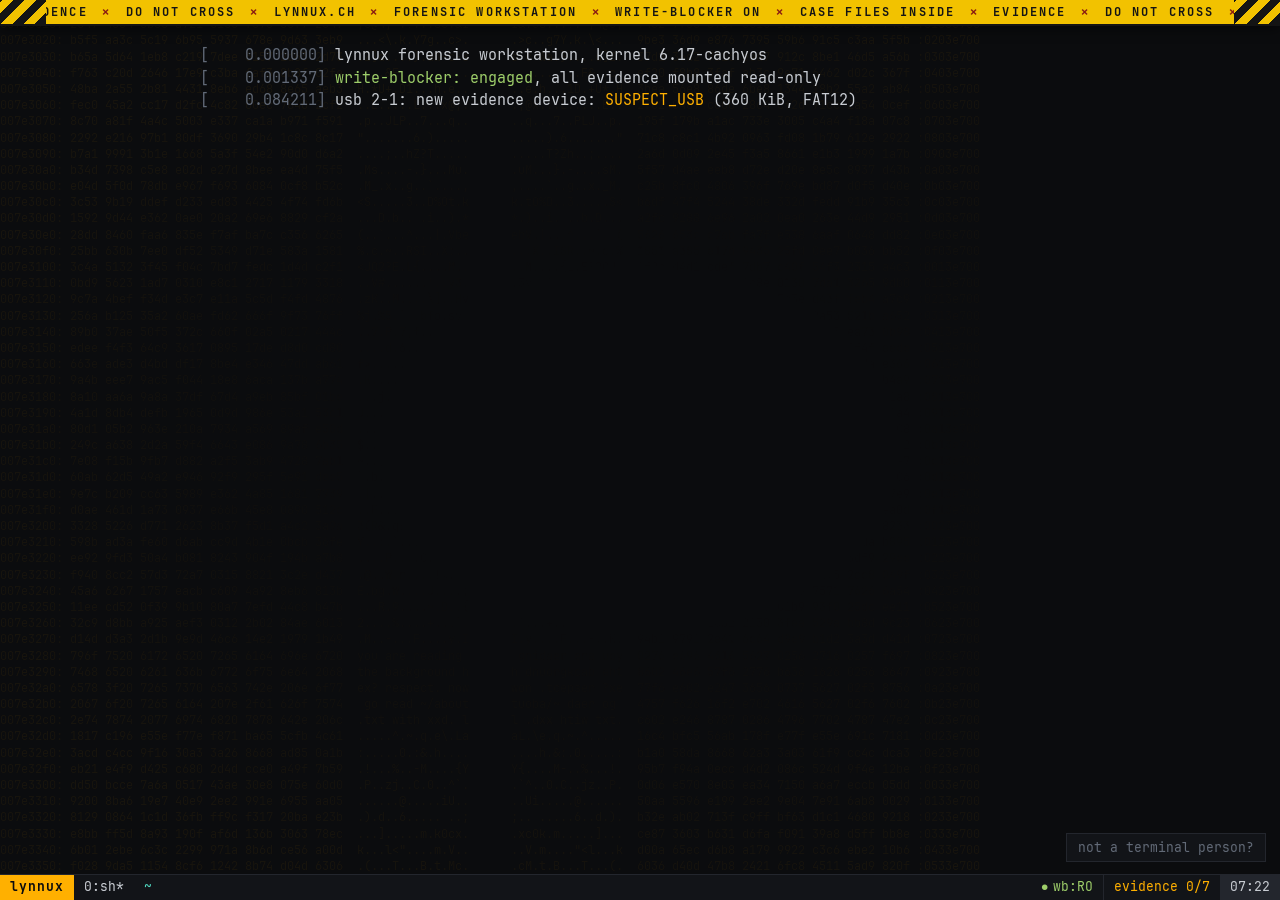
==== index.html @ 81cc5208 "Build lynnux.ch: a forensic workstation portfolio with solvable cases A terminal-style portfolio the" ====
<!DOCTYPE html>
<html lang="en">
<head>
<meta charset="utf-8">
<meta name="viewport" content="width=device-width, initial-scale=1">
<meta http-equiv="Content-Security-Policy" content="default-src 'none'; script-src 'self'; style-src 'self'; img-src 'self' blob: data:; media-src 'self' blob:; font-src 'self'; connect-src 'self'; manifest-src 'self'; base-uri 'none'; form-action 'none'">
<meta name="referrer" content="no-referrer">
<title>lynnux</title>
<meta name="description" content="lynn's forensic workstation. portfolio, links, and real forensics challenges you can solve right in the browser.">
<meta name="theme-color" content="#0b0c0e">
<meta property="og:title" content="lynnux.ch">
<meta property="og:description" content="a forensic workstation in your browser. poke around, crack a case.">
<link rel="icon" href="favicon.svg" type="image/svg+xml">
<link rel="preload" href="assets/fonts/JetBrainsMono-Regular.subset.woff2" as="font" type="font/woff2" crossorigin>
<link rel="stylesheet" href="css/style.css">
</head>
<body>
<div id="tape" aria-hidden="true"><div class="tape-track" id="tape-track"></div></div>
<div id="hexbg" aria-hidden="true"></div>

<main id="term">
  <div id="out" role="log" aria-live="polite" aria-label="terminal output"></div>
  <div class="prompt-line" id="pl">
    <label for="in" id="ps1"></label>
    <input type="text" id="in" autocomplete="off" autocapitalize="off" autocorrect="off" spellcheck="false" aria-label="terminal input" enterkeyhint="send">
  </div>
</main>

<footer id="status" aria-hidden="true">
  <span class="st-badge">lynnux</span>
  <span class="st-win">0:sh*</span>
  <span class="st-cwd" id="st-cwd">~</span>
  <span class="st-fill"></span>
  <span class="st-wb" title="write-blocker">wb:RO</span>
  <span class="st-ev" id="st-ev">evidence 0/0</span>
  <span class="st-clock" id="st-clock">--:--</span>
</footer>

<button id="gui-toggle" type="button" aria-controls="gui" aria-expanded="false">not a terminal person?</button>
<aside id="gui" hidden aria-label="plain view"></aside>

<div id="overlay" hidden role="dialog" aria-modal="true">
  <div class="ov-head"><span id="ov-title"></span><span id="ov-help"></span><button type="button" id="ov-close">esc</button></div>
  <div id="ov-body"></div>
</div>
<div id="toast" role="status"></div>

<script src="js/config.js"></script>
<script src="js/evidence.gen.js"></script>
<script src="js/core.js"></script>
<script src="js/fsdata.js"></script>
<script src="js/commands.js"></script>
<script src="js/forensics.js"></script>
<script src="js/viewers.js"></script>
<script src="js/netdisk.js"></script>
<script src="js/cases.js"></script>
<script src="js/fun.js"></script>
<script src="js/gui.js"></script>
<script src="js/boot.js"></script>
</body>
</html>
---- css/style.css ----
/* lynnux.ch :: forensic workstation */

@font-face{font-family:'JBM';src:url('../assets/fonts/JetBrainsMono-Regular.subset.woff2') format('woff2');font-weight:400;font-display:swap}
@font-face{font-family:'JBM';src:url('../assets/fonts/JetBrainsMono-Bold.subset.woff2') format('woff2');font-weight:700;font-display:swap}

:root{
  --bg:#0b0c0e; --panel:#121418; --line:#23262d;
  --fg:#c8ccd2; --dim:#626a77; --faint:#3a3f48;
  --amber:#ffb000; --amber-2:#ffcf5c; --amber-glow:rgba(255,176,0,.35);
  --cyan:#4fd6be; --red:#ff5f56; --green:#9ece6a; --blue:#7aa2f7; --violet:#bb9af7;
  --tape:#f2c200; --tape-ink:#141414;
  --tape-h:26px; --status-h:26px;
  --font:'JBM',ui-monospace,'JetBrains Mono','Cascadia Code','Fira Code',Menlo,Consolas,monospace;
}
*{margin:0;padding:0;box-sizing:border-box}
html{background:var(--bg)}
body{background:var(--bg);color:var(--fg);font-family:var(--font);font-size:15px;line-height:1.5;min-height:100vh;overflow-x:hidden;
  font-variant-ligatures:none;font-feature-settings:'liga' 0,'calt' 0;
  padding:calc(var(--tape-h) + 18px) 16px calc(var(--status-h) + 64px)}
::selection{background:var(--amber);color:var(--bg)}
button{font-family:inherit}

/* ---------- caution tape ---------- */
#tape{position:fixed;top:0;left:0;right:0;height:var(--tape-h);z-index:50;overflow:hidden;
  background:var(--tape);color:var(--tape-ink);font-weight:700;font-size:12px;letter-spacing:.18em;
  border-bottom:2px solid var(--tape-ink);box-shadow:0 2px 14px rgba(0,0,0,.6)}
#tape::before,#tape::after{content:"";position:absolute;top:0;bottom:0;width:46px;z-index:2;
  background:repeating-linear-gradient(-45deg,var(--tape-ink) 0 8px,var(--tape) 8px 16px)}
#tape::before{left:0}#tape::after{right:0}
.tape-track{display:flex;white-space:nowrap;height:100%;align-items:center;animation:tape 60s linear infinite;width:max-content}
.tape-track span{padding:0 1.2em}
.tape-track b{color:#8a1c12}
@keyframes tape{from{transform:translateX(0)}to{transform:translateX(-50%)}}

/* ---------- hex dump background ---------- */
#hexbg{position:fixed;inset:0;z-index:0;pointer-events:none;overflow:hidden;color:var(--amber);opacity:.05;
  font-size:12px;line-height:1.35;white-space:pre;
  -webkit-mask-image:radial-gradient(ellipse at center,transparent 25%,#000 75%);mask-image:radial-gradient(ellipse at center,transparent 25%,#000 75%)}
#hexbg .hx{animation:drift 140s linear infinite}
@keyframes drift{from{transform:translateY(0)}to{transform:translateY(-50%)}}

/* ---------- terminal ---------- */
#term{position:relative;z-index:2;max-width:880px;margin:0 auto}
#out>div{white-space:pre-wrap;word-break:break-word;min-height:1.5em}
#out .pre{white-space:pre;overflow-x:auto;word-break:normal}
.prompt-line{display:flex;align-items:baseline;flex-wrap:wrap}
#ps1{white-space:nowrap;cursor:text}
#in{flex:1;min-width:6ch;background:none;border:0;outline:0;color:var(--fg);font:inherit;font-variant-ligatures:none;caret-color:var(--amber);padding:0}
.prompt-line.busy{visibility:hidden}

.u{color:var(--amber)} .at{color:var(--dim)} .h{color:var(--amber)} .p{color:var(--cyan)}
.c-amber{color:var(--amber)} .c-cyan{color:var(--cyan)} .c-red{color:var(--red)} .c-green{color:var(--green)}
.c-blue{color:var(--blue)} .c-violet{color:var(--violet)} .c-dim{color:var(--dim)} .c-faint{color:var(--faint)}
.c-fg{color:var(--fg)} .b{font-weight:700} .i{font-style:italic}
.hl{background:var(--amber);color:var(--bg)}
.glow{text-shadow:0 0 12px var(--amber-glow)}

[data-cmd],[data-opt]{cursor:pointer;border-bottom:1px dotted transparent}
[data-cmd]:hover,[data-cmd]:focus-visible,[data-opt]:hover{border-bottom-color:currentColor;text-shadow:0 0 10px var(--amber-glow);outline:0}
a{color:var(--cyan);text-decoration:none;border-bottom:1px dotted var(--cyan)}
a:hover{color:var(--amber);border-color:var(--amber)}

.banner{color:var(--amber);font-size:13px;line-height:1;text-shadow:0 0 14px var(--amber-glow)}
.banner-sm{font-size:34px;font-weight:700;line-height:1.1;color:var(--amber);letter-spacing:.02em;text-shadow:0 0 16px var(--amber-glow)}
.banner-sm .cur{animation:blink 1.1s steps(1) infinite}
@keyframes blink{50%{opacity:0}}
#out .px{line-height:1;letter-spacing:0}
.banner-sm{display:none}
.rule{color:var(--faint)}

/* inline media in the terminal */
.media{margin:6px 0 4px;display:inline-block;border:1px solid var(--line);background:#000;max-width:100%}
.media img,.media canvas{display:block;max-width:100%;height:auto;image-rendering:pixelated}
.media figcaption{font-size:12px;color:var(--dim);padding:3px 8px;border-top:1px solid var(--line)}
audio{display:block;margin:6px 0;max-width:100%;filter:invert(.9) hue-rotate(180deg)}

/* evidence stamp when a case gets closed */
.stamp{display:inline-block;margin:10px 0 6px 2px;padding:6px 14px;border:3px double var(--red);color:var(--red);font-weight:700;
  letter-spacing:.2em;transform:rotate(-4deg);animation:stamp .35s cubic-bezier(.2,1.6,.4,1) both}
@keyframes stamp{from{transform:rotate(-4deg) scale(2.4);opacity:0}to{transform:rotate(-4deg) scale(1);opacity:1}}

.bar{color:var(--amber)} .bar .rest{color:var(--faint)}

/* ---------- status bar (tmux-ish) ---------- */
#status{position:fixed;left:0;right:0;bottom:0;height:var(--status-h);z-index:50;display:flex;align-items:center;gap:0;
  background:var(--panel);border-top:1px solid var(--line);font-size:12.5px;color:var(--dim);white-space:nowrap;overflow:hidden}
#status>span{padding:0 10px;height:100%;display:flex;align-items:center}
.st-badge{background:var(--amber);color:var(--bg);font-weight:700;letter-spacing:.08em}
.st-win{color:var(--fg)}
.st-cwd{color:var(--cyan);overflow:hidden;text-overflow:ellipsis;min-width:0;flex-shrink:1}
.st-fill{flex:1}
.st-wb{color:var(--green)}
.st-wb::before{content:"\25CF";margin-right:6px;font-size:9px}
.st-ev{color:var(--amber);border-left:1px solid var(--line)}
.st-clock{background:var(--line);color:var(--fg)}

/* ---------- plain view panel ---------- */
#gui-toggle{position:fixed;right:14px;bottom:calc(var(--status-h) + 12px);z-index:60;background:var(--panel);color:var(--dim);
  border:1px solid var(--line);padding:5px 11px;font-size:12.5px;cursor:pointer;transition:color .2s,border-color .2s,opacity .6s}
#gui-toggle:hover,#gui-toggle[aria-expanded="true"]{color:var(--amber);border-color:var(--amber)}
#gui-toggle.quiet{opacity:.35}
#gui{position:fixed;right:14px;bottom:calc(var(--status-h) + 50px);z-index:60;width:min(380px,calc(100vw - 28px));
  max-height:calc(100vh - var(--tape-h) - var(--status-h) - 80px);overflow-y:auto;background:var(--panel);border:1px solid var(--line);
  border-top:3px solid var(--amber);padding:14px 16px 16px;font-size:13.5px;box-shadow:0 12px 40px rgba(0,0,0,.6)}
#gui h2{font-size:12px;color:var(--dim);font-weight:400;letter-spacing:.14em;text-transform:uppercase;margin:14px 0 6px}
#gui h2:first-child{margin-top:0}
#gui .who{color:var(--amber);font-weight:700;font-size:16px}
#gui .tag{color:var(--dim)}
#gui ul{list-style:none}
#gui li{padding:2px 0}
#gui .case{border:1px solid var(--line);padding:8px 10px;margin:6px 0;background:var(--bg)}
#gui .case .t{display:flex;justify-content:space-between;gap:8px}
#gui .case .t b{color:var(--fg)}
#gui .case .solved{color:var(--green)}
#gui .case p{color:var(--dim);margin:4px 0 6px;font-size:12.5px}
#gui .case .row{display:flex;gap:6px;flex-wrap:wrap;align-items:center}
#gui input{flex:1;min-width:0;background:var(--panel);border:1px solid var(--line);color:var(--fg);font:inherit;font-size:12.5px;padding:4px 6px}
#gui input:focus{border-color:var(--amber);outline:0}
#gui .btn{background:none;border:1px solid var(--line);color:var(--cyan);font-size:12.5px;padding:3px 8px;cursor:pointer;border-bottom:1px solid var(--line)}
#gui .btn:hover{border-color:var(--amber);color:var(--amber)}
#gui .msg{font-size:12px;min-height:1.2em}

/* ---------- overlay (stegsolve, spectrogram, ...) ---------- */
#overlay{position:fixed;inset:0;z-index:100;background:rgba(6,7,9,.97);display:flex;flex-direction:column}
#overlay[hidden]{display:none}
.ov-head{display:flex;gap:14px;align-items:center;padding:10px 16px;border-bottom:1px solid var(--line);font-size:13px;flex-wrap:wrap}
#ov-title{color:var(--amber);font-weight:700}
#ov-help{color:var(--dim);flex:1}
#ov-close{background:none;border:1px solid var(--red);color:var(--red);padding:2px 10px;cursor:pointer}
#ov-close:hover{background:var(--red);color:var(--bg)}
#ov-body{flex:1;overflow:auto;display:flex;flex-direction:column;align-items:center;justify-content:center;padding:14px;gap:10px}
#ov-body canvas{max-width:100%;max-height:calc(100vh - 150px);image-rendering:pixelated;border:1px solid var(--line);background:#000}
.ov-label{color:var(--amber);font-size:14px;letter-spacing:.05em}
.ov-ctrl{display:flex;gap:8px;flex-wrap:wrap;justify-content:center}
.ov-ctrl button{background:var(--panel);border:1px solid var(--line);color:var(--fg);padding:6px 14px;cursor:pointer;font-size:13px}
.ov-ctrl button:hover,.ov-ctrl button:active{border-color:var(--amber);color:var(--amber)}

#toast{position:fixed;left:50%;bottom:calc(var(--status-h) + 16px);transform:translate(-50%,16px);background:var(--amber);color:var(--bg);
  padding:7px 16px;font-size:13px;font-weight:700;opacity:0;pointer-events:none;transition:all .25s;z-index:120}
#toast.show{opacity:1;transform:translate(-50%,0)}

@media (max-width:720px){
  body{font-size:13.5px;padding-left:12px;padding-right:12px}
  .banner{display:none}.banner-sm{display:block}
  .ts{display:none}
  #in{font-size:16px} /* stops iOS from zooming into the input */
  .st-win,.st-clock{display:none}
  #status{font-size:11.5px}
  #status>span{padding:0 7px}
  #gui-toggle{right:10px}
}
@media (prefers-reduced-motion:reduce){
  .tape-track,#hexbg .hx,.stamp,.banner-sm .cur{animation:none}
}
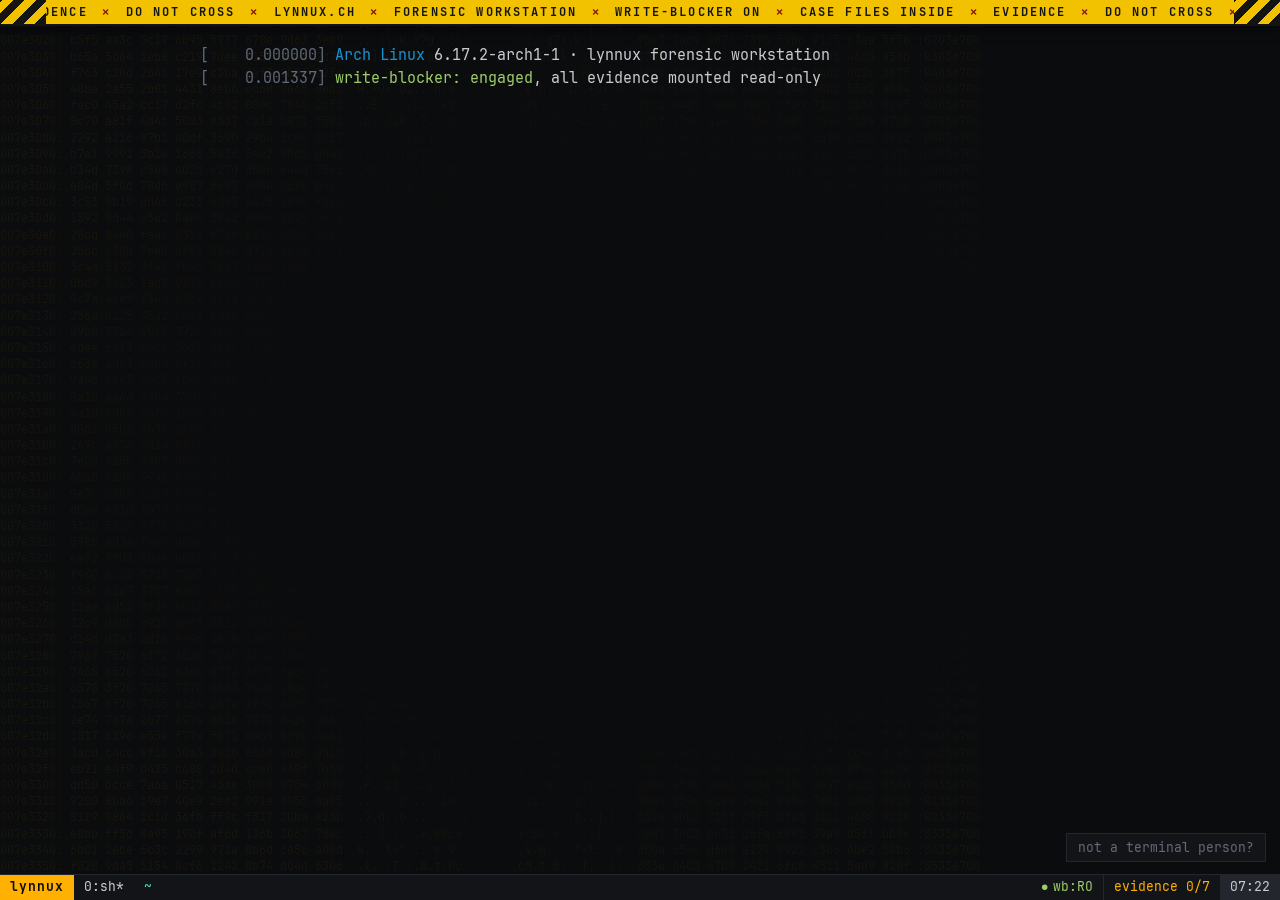
==== commit 0c2b456e: "Make it zsh + lesbian hyfetch on KDE Plasma - zsh: pure style prompt (❯ turns red after a failed com" ====
--- a/index.html
+++ b/index.html
@@ -22,7 +22,10 @@
   <div id="out" role="log" aria-live="polite" aria-label="terminal output"></div>
   <div class="prompt-line" id="pl">
     <label for="in" id="ps1"></label>
-    <input type="text" id="in" autocomplete="off" autocapitalize="off" autocorrect="off" spellcheck="false" aria-label="terminal input" enterkeyhint="send">
+    <div class="in-wrap">
+      <div id="in-hl" aria-hidden="true"></div>
+      <input type="text" id="in" autocomplete="off" autocapitalize="off" autocorrect="off" spellcheck="false" aria-label="terminal input" enterkeyhint="send">
+    </div>
   </div>
 </main>
 
--- a/css/style.css
+++ b/css/style.css
@@ -7,7 +7,7 @@
   --bg:#0b0c0e; --panel:#121418; --line:#23262d;
   --fg:#c8ccd2; --dim:#626a77; --faint:#3a3f48;
   --amber:#ffb000; --amber-2:#ffcf5c; --amber-glow:rgba(255,176,0,.35);
-  --cyan:#4fd6be; --red:#ff5f56; --green:#9ece6a; --blue:#7aa2f7; --violet:#bb9af7;
+  --cyan:#4fd6be; --arch:#1793d1; --red:#ff5f56; --green:#9ece6a; --blue:#7aa2f7; --violet:#bb9af7;
   --tape:#f2c200; --tape-ink:#141414;
   --tape-h:26px; --status-h:26px;
   --font:'JBM',ui-monospace,'JetBrains Mono','Cascadia Code','Fira Code',Menlo,Consolas,monospace;
@@ -44,14 +44,21 @@
 #out>div{white-space:pre-wrap;word-break:break-word;min-height:1.5em}
 #out .pre{white-space:pre;overflow-x:auto;word-break:normal}
 .prompt-line{display:flex;align-items:baseline;flex-wrap:wrap}
-#ps1{white-space:nowrap;cursor:text}
-#in{flex:1;min-width:6ch;background:none;border:0;outline:0;color:var(--fg);font:inherit;font-variant-ligatures:none;caret-color:var(--amber);padding:0}
+#ps1{white-space:pre;cursor:text}
+/* the input is transparent, the coloured mirror (#in-hl) underneath shows the text.
+   that is how zsh-syntax-highlighting + autosuggestions are faked in a browser */
+.in-wrap{position:relative;flex:1;min-width:6ch}
+#in,#in-hl{font:inherit;font-variant-ligatures:none;line-height:1.5;letter-spacing:0;padding:0;margin:0;border:0}
+#in{position:relative;z-index:1;display:block;width:100%;height:1.5em;background:none;outline:0;color:transparent;-webkit-text-fill-color:transparent;caret-color:var(--amber)}
+#in::selection{background:rgba(255,176,0,.35)}
+#in-hl{position:absolute;inset:0;white-space:pre;overflow:hidden;pointer-events:none;color:var(--fg)}
+.ul{text-decoration:underline;text-underline-offset:3px}
 .prompt-line.busy{visibility:hidden}
 
 .u{color:var(--amber)} .at{color:var(--dim)} .h{color:var(--amber)} .p{color:var(--cyan)}
 .c-amber{color:var(--amber)} .c-cyan{color:var(--cyan)} .c-red{color:var(--red)} .c-green{color:var(--green)}
 .c-blue{color:var(--blue)} .c-violet{color:var(--violet)} .c-dim{color:var(--dim)} .c-faint{color:var(--faint)}
-.c-fg{color:var(--fg)} .b{font-weight:700} .i{font-style:italic}
+.c-fg{color:var(--fg)} .c-arch{color:var(--arch)} .b{font-weight:700} .i{font-style:italic}
 .hl{background:var(--amber);color:var(--bg)}
 .glow{text-shadow:0 0 12px var(--amber-glow)}
 
@@ -60,12 +67,14 @@
 a{color:var(--cyan);text-decoration:none;border-bottom:1px dotted var(--cyan)}
 a:hover{color:var(--amber);border-color:var(--amber)}
 
-.banner{color:var(--amber);font-size:13px;line-height:1;text-shadow:0 0 14px var(--amber-glow)}
-.banner-sm{font-size:34px;font-weight:700;line-height:1.1;color:var(--amber);letter-spacing:.02em;text-shadow:0 0 16px var(--amber-glow)}
-.banner-sm .cur{animation:blink 1.1s steps(1) infinite}
-@keyframes blink{50%{opacity:0}}
-#out .px{line-height:1;letter-spacing:0}
-.banner-sm{display:none}
+/* fastfetch: logo beside the info, small logo on narrow screens, stacked on phones */
+.ff{display:flex;align-items:flex-start;gap:0 3ch;margin:2px 0;font-size:14px;line-height:1.38}
+.ff-logo{white-space:pre;color:var(--arch);line-height:1.2;flex-shrink:0;text-shadow:0 0 14px rgba(23,147,209,.35)}
+.ff-logo.sm{display:none}
+.ff-info{min-width:0}
+.ff-info>div{white-space:pre-wrap;word-break:break-word;min-height:0}
+.ff .k,.ff .t{color:var(--arch);font-weight:700}
+.ff.pride .ff-logo{text-shadow:none}
 .rule{color:var(--faint)}
 
 /* inline media in the terminal */
@@ -139,16 +148,17 @@
   padding:7px 16px;font-size:13px;font-weight:700;opacity:0;pointer-events:none;transition:all .25s;z-index:120}
 #toast.show{opacity:1;transform:translate(-50%,0)}
 
+@media (max-width:960px){.ff-logo.lg{display:none}.ff-logo.sm{display:block}}
+@media (max-width:520px){.ff{flex-direction:column;gap:6px}.ff-info .ff-x{display:none}}
 @media (max-width:720px){
   body{font-size:13.5px;padding-left:12px;padding-right:12px}
-  .banner{display:none}.banner-sm{display:block}
   .ts{display:none}
-  #in{font-size:16px} /* stops iOS from zooming into the input */
+  #in,#in-hl{font-size:16px} /* stops iOS from zooming into the input */
   .st-win,.st-clock{display:none}
   #status{font-size:11.5px}
   #status>span{padding:0 7px}
   #gui-toggle{right:10px}
 }
 @media (prefers-reduced-motion:reduce){
-  .tape-track,#hexbg .hx,.stamp,.banner-sm .cur{animation:none}
+  .tape-track,#hexbg .hx,.stamp{animation:none}
 }
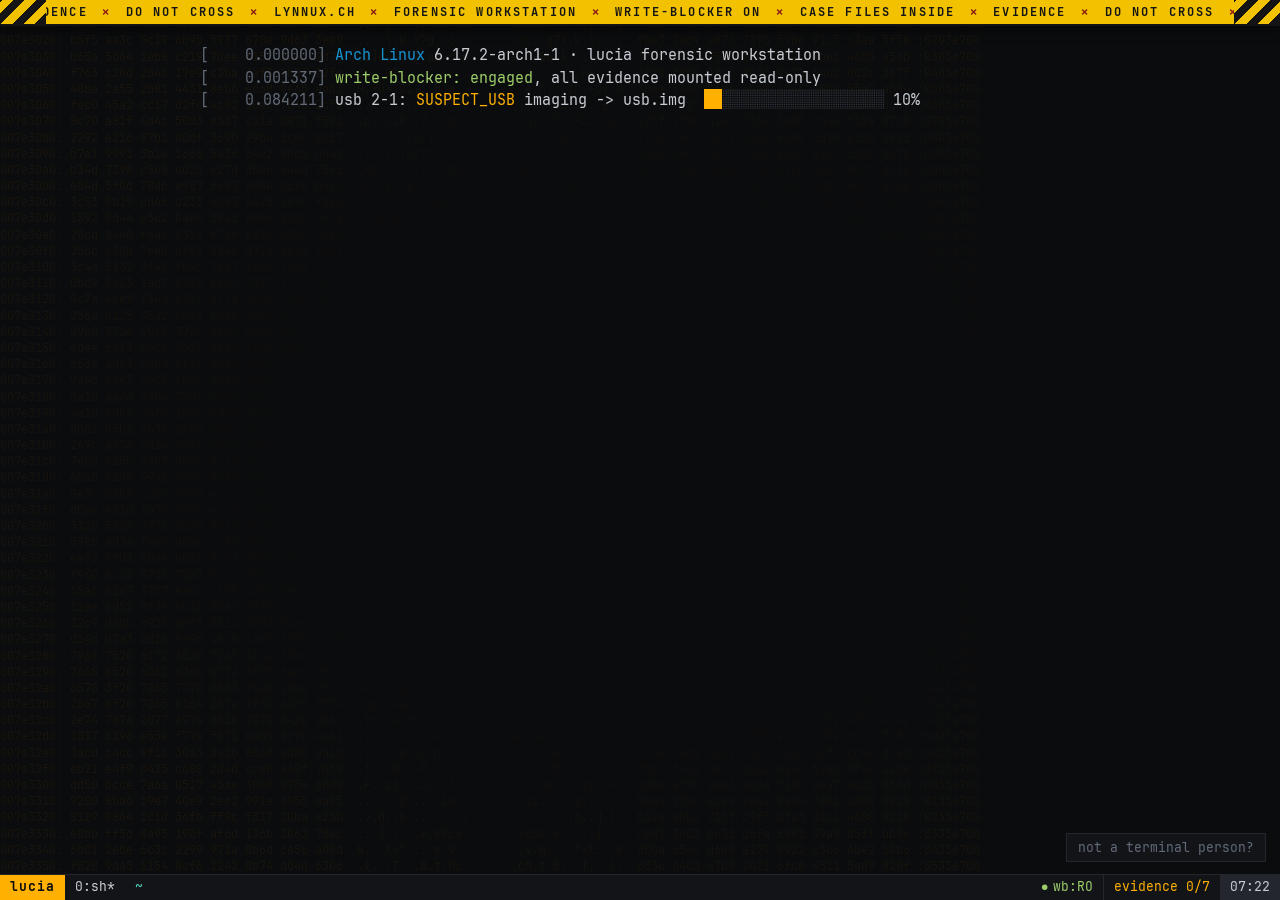
==== commit ed5c8e70: "Absurd fetch specs, host is now lucia, mate instead of coffee - fetch brags: Threadripper PRO 9995WX" ====
--- a/index.html
+++ b/index.html
@@ -6,7 +6,7 @@
 <meta http-equiv="Content-Security-Policy" content="default-src 'none'; script-src 'self'; style-src 'self'; img-src 'self' blob: data:; media-src 'self' blob:; font-src 'self'; connect-src 'self'; manifest-src 'self'; base-uri 'none'; form-action 'none'">
 <meta name="referrer" content="no-referrer">
 <title>lynnux</title>
-<meta name="description" content="lynn's forensic workstation. portfolio, links, and real forensics challenges you can solve right in the browser.">
+<meta name="description" content="a forensic workstation in your browser. portfolio, links, and real forensics challenges you can solve right here.">
 <meta name="theme-color" content="#0b0c0e">
 <meta property="og:title" content="lynnux.ch">
 <meta property="og:description" content="a forensic workstation in your browser. poke around, crack a case.">
@@ -30,7 +30,7 @@
 </main>
 
 <footer id="status" aria-hidden="true">
-  <span class="st-badge">lynnux</span>
+  <span class="st-badge">lucia</span>
   <span class="st-win">0:sh*</span>
   <span class="st-cwd" id="st-cwd">~</span>
   <span class="st-fill"></span>
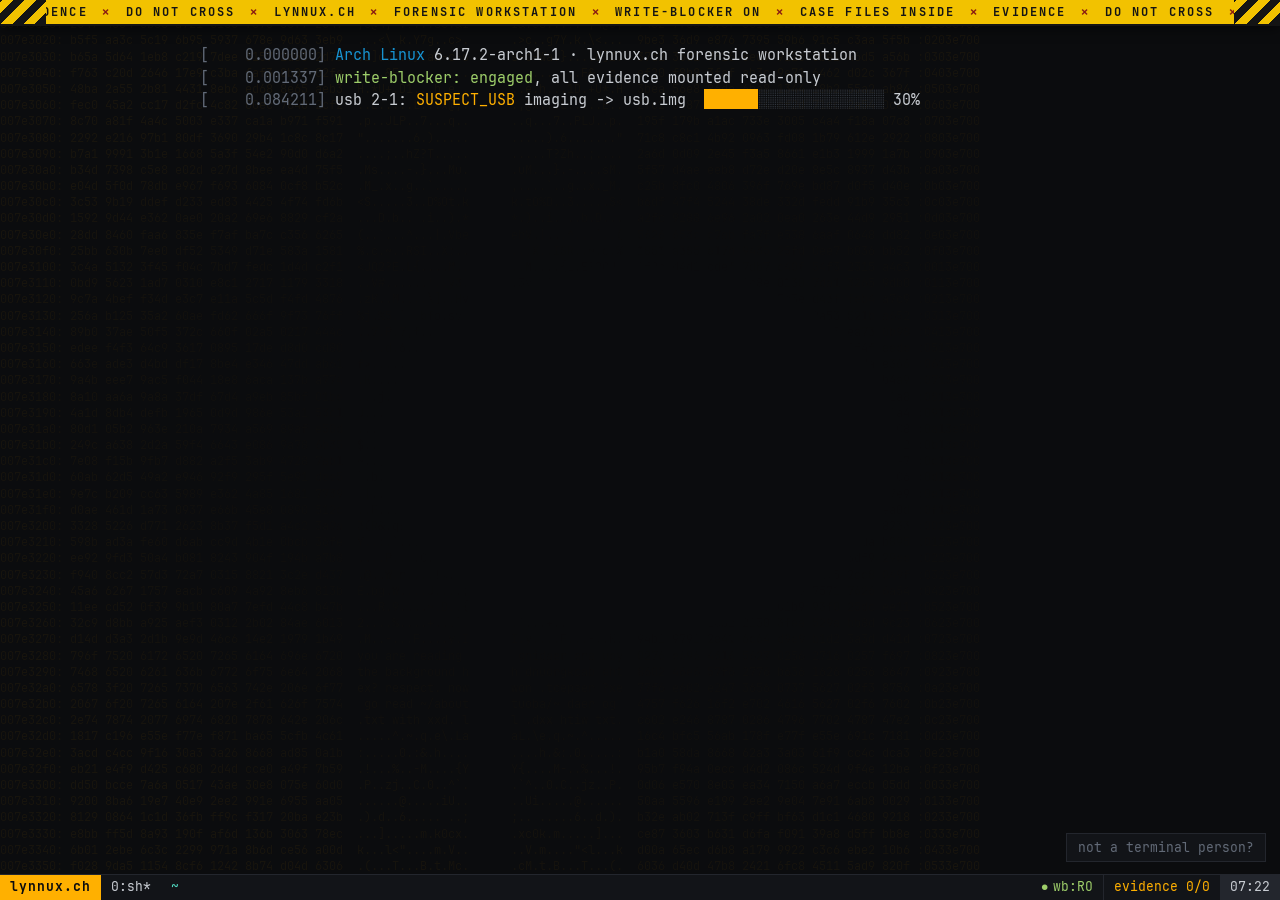
==== commit 23a83bbe: "Add a login: visitors pick a name and become name@lynnux.ch - getty style login after the boot log (" ====
--- a/index.html
+++ b/index.html
@@ -30,7 +30,7 @@
 </main>
 
 <footer id="status" aria-hidden="true">
-  <span class="st-badge">lucia</span>
+  <span class="st-badge">lynnux.ch</span>
   <span class="st-win">0:sh*</span>
   <span class="st-cwd" id="st-cwd">~</span>
   <span class="st-fill"></span>
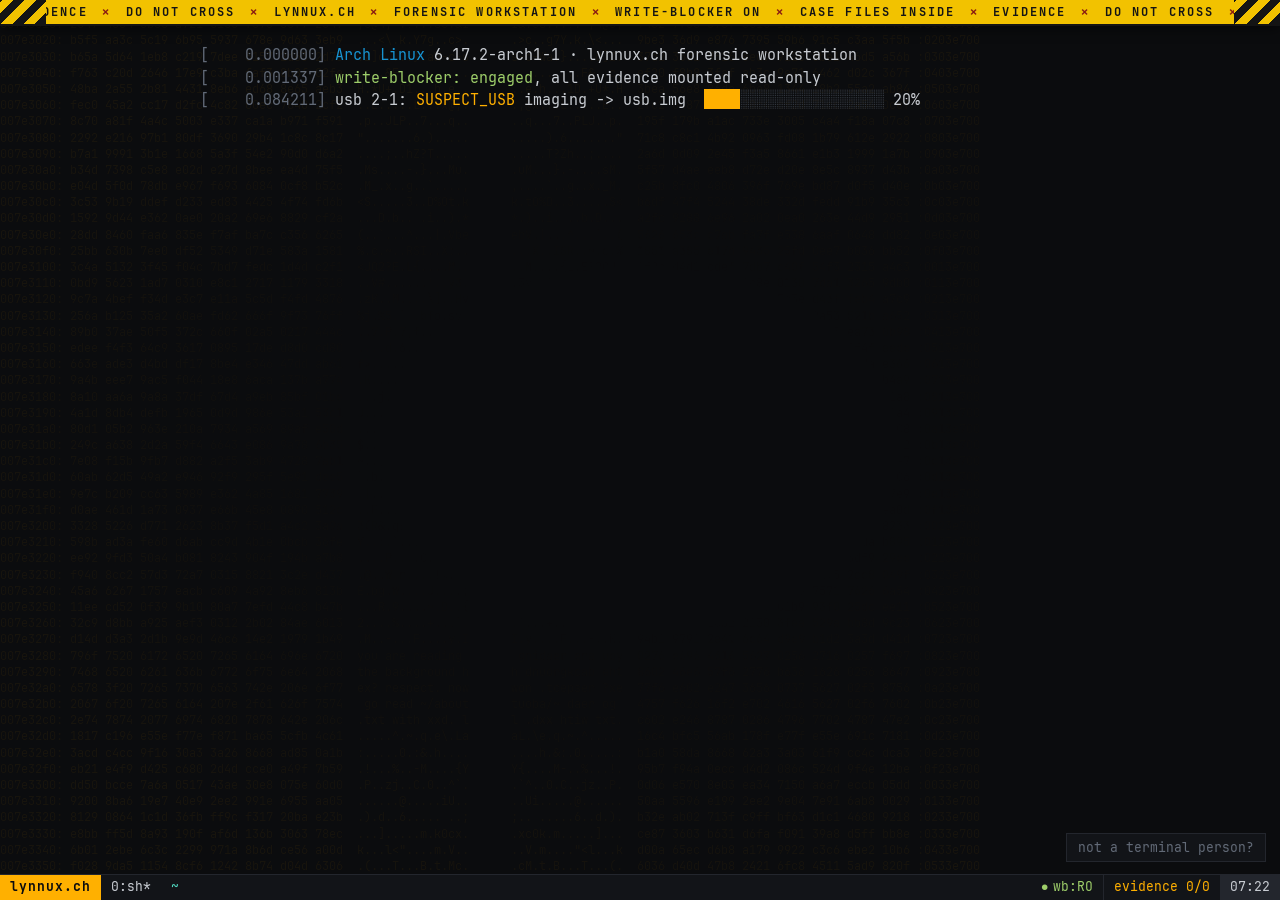
==== commit 0b0ced66: "Login is now a popup that fills in the prompt - the getty style prompt in the terminal is replaced b" ====
--- a/index.html
+++ b/index.html
@@ -48,6 +48,23 @@
 </div>
 <div id="toast" role="status"></div>
 
+<div id="login" class="login" hidden role="dialog" aria-modal="true" aria-labelledby="login-title">
+  <div class="login-card" id="login-card">
+    <div class="login-tape" aria-hidden="true"></div>
+    <h1 id="login-title"><span class="c-amber" id="login-host">lynnux.ch</span> login</h1>
+    <p class="login-sub" id="login-sub"></p>
+    <label for="login-name">username</label>
+    <input id="login-name" type="text" maxlength="24" autocomplete="off" autocapitalize="off" autocorrect="off" spellcheck="false" enterkeyhint="go">
+    <div class="login-preview" id="login-preview" aria-live="polite"></div>
+    <div class="login-err" id="login-err" role="alert"></div>
+    <div class="login-btns">
+      <button type="button" id="login-go">log in</button>
+      <button type="button" id="login-skip">skip, be guest</button>
+    </div>
+    <p class="login-note">any name works. it only lives in your browser.</p>
+  </div>
+</div>
+
 <script src="js/config.js"></script>
 <script src="js/evidence.gen.js"></script>
 <script src="js/core.js"></script>
--- a/css/style.css
+++ b/css/style.css
@@ -144,6 +144,28 @@
 .ov-ctrl button{background:var(--panel);border:1px solid var(--line);color:var(--fg);padding:6px 14px;cursor:pointer;font-size:13px}
 .ov-ctrl button:hover,.ov-ctrl button:active{border-color:var(--amber);color:var(--amber)}
 
+/* ---------- login popup ---------- */
+.login{position:fixed;inset:0;z-index:150;display:flex;align-items:center;justify-content:center;padding:16px;
+  background:rgba(6,7,9,.72);-webkit-backdrop-filter:blur(3px);backdrop-filter:blur(3px)}
+.login[hidden]{display:none}
+.login-card{width:min(420px,100%);background:var(--panel);border:1px solid var(--line);box-shadow:0 20px 60px rgba(0,0,0,.7);padding:0 22px 18px;overflow:hidden}
+.login-card.shake{animation:shake .35s}
+@keyframes shake{20%,60%{transform:translateX(-6px)}40%,80%{transform:translateX(6px)}}
+.login-tape{height:10px;margin:0 -22px 18px;background:repeating-linear-gradient(-45deg,var(--tape-ink) 0 8px,var(--tape) 8px 16px)}
+.login h1{font-size:18px;font-weight:700;margin-bottom:2px}
+.login-sub{color:var(--dim);font-size:12.5px;margin-bottom:16px}
+.login label{display:block;color:var(--dim);font-size:12px;letter-spacing:.12em;text-transform:uppercase;margin-bottom:6px}
+#login-name{width:100%;background:var(--bg);border:1px solid var(--line);color:var(--fg);font:inherit;font-size:16px;padding:9px 10px;caret-color:var(--amber);outline:0}
+#login-name:focus{border-color:var(--amber);box-shadow:0 0 0 3px rgba(255,176,0,.15)}
+.login-preview{min-height:1.5em;margin-top:10px;font-size:14px;white-space:pre}
+.login-err{min-height:1.4em;font-size:13px;margin-top:4px;color:var(--red)}
+.login-btns{display:flex;gap:10px;margin-top:10px;flex-wrap:wrap}
+#login-go{background:var(--amber);color:var(--bg);border:0;padding:8px 18px;font-weight:700;cursor:pointer}
+#login-go:hover,#login-go:focus-visible{background:var(--amber-2)}
+#login-skip{background:none;border:1px solid var(--line);color:var(--dim);padding:8px 14px;cursor:pointer}
+#login-skip:hover,#login-skip:focus-visible{color:var(--fg);border-color:var(--dim)}
+.login-note{color:var(--dim);font-size:12px;margin-top:14px}
+
 #toast{position:fixed;left:50%;bottom:calc(var(--status-h) + 16px);transform:translate(-50%,16px);background:var(--amber);color:var(--bg);
   padding:7px 16px;font-size:13px;font-weight:700;opacity:0;pointer-events:none;transition:all .25s;z-index:120}
 #toast.show{opacity:1;transform:translate(-50%,0)}
@@ -160,5 +182,5 @@
   #gui-toggle{right:10px}
 }
 @media (prefers-reduced-motion:reduce){
-  .tape-track,#hexbg .hx,.stamp{animation:none}
+  .tape-track,#hexbg .hx,.stamp,.login-card.shake{animation:none}
 }
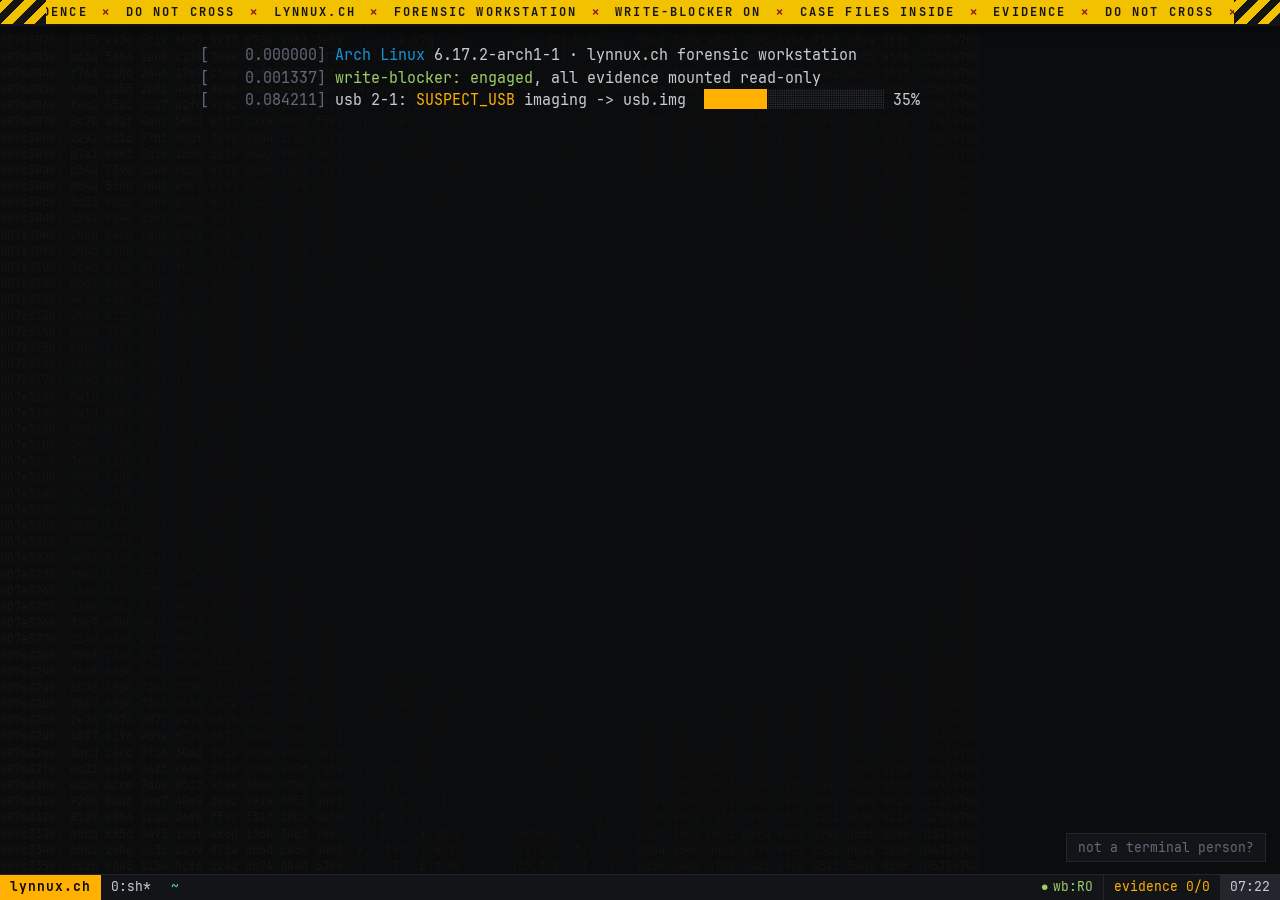
==== commit d8f4579a: "Add man pages, ~60 more commands and some easter eggs - man: a real pager (q, j/k, space/b, g/G, cli" ====
--- a/index.html
+++ b/index.html
@@ -75,6 +75,8 @@
 <script src="js/netdisk.js"></script>
 <script src="js/cases.js"></script>
 <script src="js/fun.js"></script>
+<script src="js/extra.js"></script>
+<script src="js/man.js"></script>
 <script src="js/gui.js"></script>
 <script src="js/boot.js"></script>
 </body>
--- a/css/style.css
+++ b/css/style.css
@@ -130,7 +130,7 @@
 #gui .msg{font-size:12px;min-height:1.2em}
 
 /* ---------- overlay (stegsolve, spectrogram, ...) ---------- */
-#overlay{position:fixed;inset:0;z-index:100;background:rgba(6,7,9,.97);display:flex;flex-direction:column}
+#overlay{position:fixed;inset:0;z-index:100;background:var(--bg);display:flex;flex-direction:column}
 #overlay[hidden]{display:none}
 .ov-head{display:flex;gap:14px;align-items:center;padding:10px 16px;border-bottom:1px solid var(--line);font-size:13px;flex-wrap:wrap}
 #ov-title{color:var(--amber);font-weight:700}
@@ -143,6 +143,39 @@
 .ov-ctrl{display:flex;gap:8px;flex-wrap:wrap;justify-content:center}
 .ov-ctrl button{background:var(--panel);border:1px solid var(--line);color:var(--fg);padding:6px 14px;cursor:pointer;font-size:13px}
 .ov-ctrl button:hover,.ov-ctrl button:active{border-color:var(--amber);color:var(--amber)}
+
+/* ---------- pager (man, less) ---------- */
+#ov-body.pager-mode{justify-content:flex-start;align-items:stretch;padding:0;gap:0;overflow:hidden}
+.pager{flex:1;overflow:auto;padding:18px max(16px,calc((100% - 860px) / 2)) 40px;outline:0;text-align:left}
+.pager-status{background:var(--fg);color:var(--bg);font-size:13px;padding:2px 10px;white-space:nowrap;overflow:hidden}
+.pager-text{white-space:pre-wrap;word-break:break-word;font:inherit;margin:0}
+.man{font-size:14.5px;line-height:1.55}
+.man-hf{display:flex;justify-content:space-between;color:var(--dim);margin:0 0 18px;gap:12px}
+.man-hf:last-child{margin:26px 0 0}
+.man h3{color:var(--amber);font-size:14.5px;font-weight:700;margin:16px 0 4px}
+.man-b{margin-left:7ch}
+.man-b p{margin:0 0 10px}
+.man-b p.pre{white-space:pre-wrap}
+.man b{color:var(--fg)}
+.man code{color:var(--cyan)}
+.man-opts{display:grid;grid-template-columns:max-content 1fr;gap:4px 2ch;margin-left:7ch}
+.man-opts dt{color:var(--green);font-weight:700;white-space:nowrap}
+.man-ex{margin-bottom:8px}
+.man-ex code{cursor:pointer;border-bottom:1px dotted transparent}
+.man-ex code:hover{border-bottom-color:currentColor}
+.man-ex div{color:var(--dim);margin-left:2ch}
+.man-see{color:var(--cyan);cursor:pointer}
+.man-see:hover{text-decoration:underline}
+@media (max-width:720px){.man-b,.man-opts{margin-left:2ch}.man-opts{grid-template-columns:1fr}.man-opts dd{margin:0 0 6px 2ch}}
+
+/* ---------- htop ---------- */
+#ov-body.top-mode{justify-content:flex-start;align-items:stretch}
+pre.htop{align-self:stretch;margin:0;font:inherit;font-size:13px;line-height:1.35;overflow:auto;text-align:left;white-space:pre}
+
+/* ---------- easter eggs ---------- */
+.panic{position:fixed;inset:0;z-index:300;background:#000;color:#d8d8d8;font-size:13px;line-height:1.45;padding:18px;white-space:pre-wrap;overflow:hidden}
+#tape.pride{background:linear-gradient(to bottom,#D62800 0 20%,#FF9B56 20% 40%,#FFFFFF 40% 60%,#D462A6 60% 80%,#A40062 80%);color:#141414}
+#tape.pride b{color:#141414}
 
 /* ---------- login popup ---------- */
 .login{position:fixed;inset:0;z-index:150;display:flex;align-items:center;justify-content:center;padding:16px;
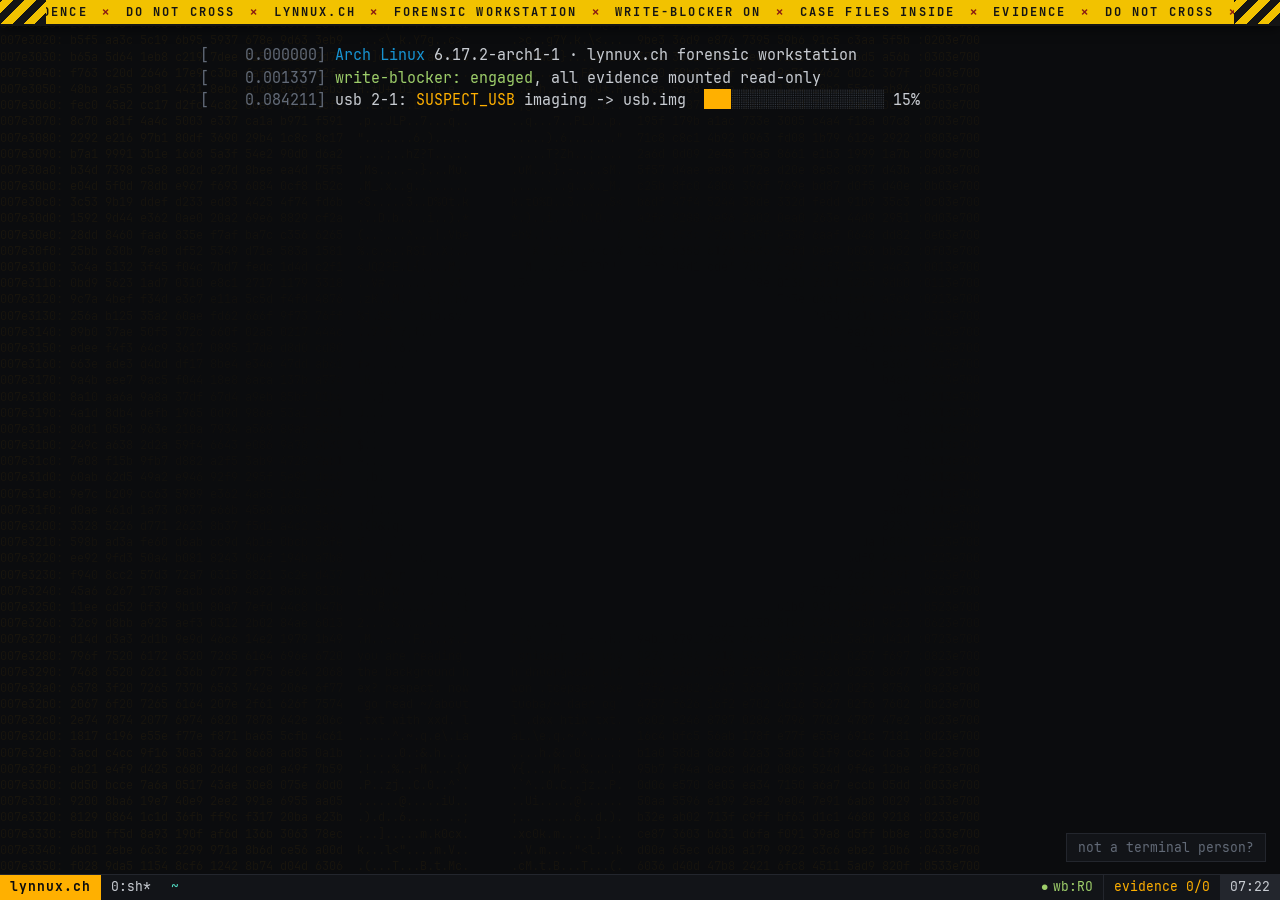
==== commit 9e87f262: "site.env config, serve on lynnux.ch and lynnux.li everything personal now lives in one commented sit" ====
--- a/index.html
+++ b/index.html
@@ -8,8 +8,8 @@
 <title>lynnux</title>
 <meta name="description" content="a forensic workstation in your browser. portfolio, links, and real forensics challenges you can solve right here.">
 <meta name="theme-color" content="#0b0c0e">
-<meta property="og:title" content="lynnux.ch">
-<meta property="og:description" content="a forensic workstation in your browser. poke around, crack a case.">
+<meta property="og:title" content="lynnux">
+<meta property="og:description" content="a forensic workstation in your browser. portfolio, links, and real forensics challenges you can solve right here.">
 <link rel="icon" href="favicon.svg" type="image/svg+xml">
 <link rel="preload" href="assets/fonts/JetBrainsMono-Regular.subset.woff2" as="font" type="font/woff2" crossorigin>
 <link rel="stylesheet" href="css/style.css">
@@ -66,6 +66,7 @@
 </div>
 
 <script src="js/config.js"></script>
+<script src="js/domain.js"></script>
 <script src="js/evidence.gen.js"></script>
 <script src="js/core.js"></script>
 <script src="js/fsdata.js"></script>
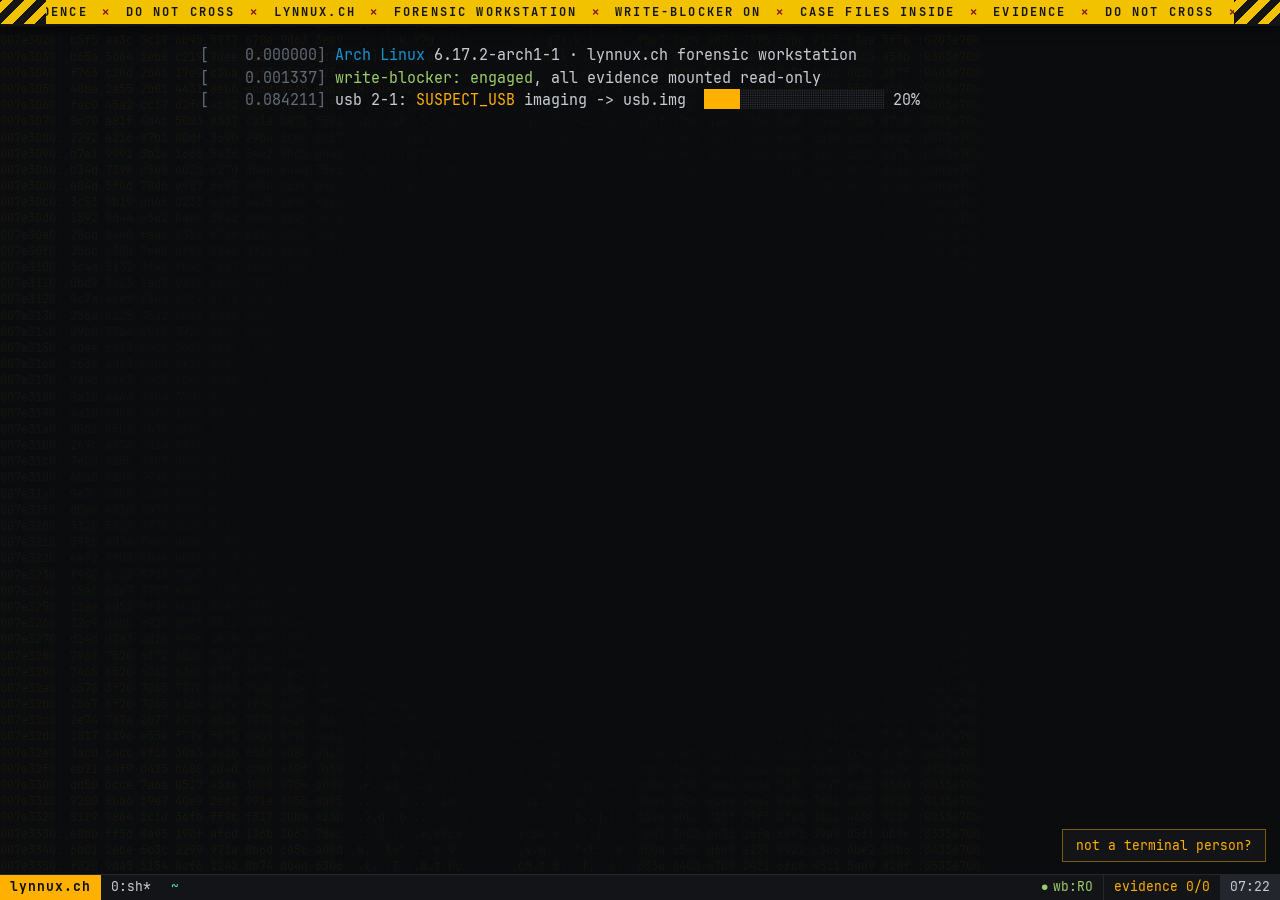
==== commit 525c9dd3: "four non-forensics cases and a usability pass new cases, generated like the others (10 random charac" ====
--- a/index.html
+++ b/index.html
@@ -6,10 +6,10 @@
 <meta http-equiv="Content-Security-Policy" content="default-src 'none'; script-src 'self'; style-src 'self'; img-src 'self' blob: data:; media-src 'self' blob:; font-src 'self'; connect-src 'self'; manifest-src 'self'; base-uri 'none'; form-action 'none'">
 <meta name="referrer" content="no-referrer">
 <title>lynnux</title>
-<meta name="description" content="a forensic workstation in your browser. portfolio, links, and real forensics challenges you can solve right here.">
+<meta name="description" content="a forensic workstation in your browser. portfolio, links, and ctf challenges (forensics, crypto, rev, web, misc) you can solve right here.">
 <meta name="theme-color" content="#0b0c0e">
 <meta property="og:title" content="lynnux">
-<meta property="og:description" content="a forensic workstation in your browser. portfolio, links, and real forensics challenges you can solve right here.">
+<meta property="og:description" content="a forensic workstation in your browser. portfolio, links, and ctf challenges (forensics, crypto, rev, web, misc) you can solve right here.">
 <link rel="icon" href="favicon.svg" type="image/svg+xml">
 <link rel="preload" href="assets/fonts/JetBrainsMono-Regular.subset.woff2" as="font" type="font/woff2" crossorigin>
 <link rel="stylesheet" href="css/style.css">
--- a/css/style.css
+++ b/css/style.css
@@ -55,7 +55,7 @@
 .ul{text-decoration:underline;text-underline-offset:3px}
 .prompt-line.busy{visibility:hidden}
 
-.u{color:var(--amber)} .at{color:var(--dim)} .h{color:var(--amber)} .p{color:var(--cyan)}
+.u{color:var(--amber)} .u.root{color:var(--red)} .at{color:var(--dim)} .h{color:var(--amber)} .p{color:var(--cyan)}
 .c-amber{color:var(--amber)} .c-cyan{color:var(--cyan)} .c-red{color:var(--red)} .c-green{color:var(--green)}
 .c-blue{color:var(--blue)} .c-violet{color:var(--violet)} .c-dim{color:var(--dim)} .c-faint{color:var(--faint)}
 .c-fg{color:var(--fg)} .c-arch{color:var(--arch)} .b{font-weight:700} .i{font-style:italic}
@@ -103,31 +103,63 @@
 .st-ev{color:var(--amber);border-left:1px solid var(--line)}
 .st-clock{background:var(--line);color:var(--fg)}
 
+/* the welcome menu: commands in one column, descriptions wrap in the other */
+.menu{display:grid;grid-template-columns:max-content minmax(0,1fr);column-gap:3ch;row-gap:1px;margin-left:2ch}
+.menu .mi{white-space:nowrap}
+
 /* ---------- plain view panel ---------- */
-#gui-toggle{position:fixed;right:14px;bottom:calc(var(--status-h) + 12px);z-index:60;background:var(--panel);color:var(--dim);
-  border:1px solid var(--line);padding:5px 11px;font-size:12.5px;cursor:pointer;transition:color .2s,border-color .2s,opacity .6s}
-#gui-toggle:hover,#gui-toggle[aria-expanded="true"]{color:var(--amber);border-color:var(--amber)}
-#gui-toggle.quiet{opacity:.35}
-#gui{position:fixed;right:14px;bottom:calc(var(--status-h) + 50px);z-index:60;width:min(380px,calc(100vw - 28px));
-  max-height:calc(100vh - var(--tape-h) - var(--status-h) - 80px);overflow-y:auto;background:var(--panel);border:1px solid var(--line);
-  border-top:3px solid var(--amber);padding:14px 16px 16px;font-size:13.5px;box-shadow:0 12px 40px rgba(0,0,0,.6)}
-#gui h2{font-size:12px;color:var(--dim);font-weight:400;letter-spacing:.14em;text-transform:uppercase;margin:14px 0 6px}
-#gui h2:first-child{margin-top:0}
-#gui .who{color:var(--amber);font-weight:700;font-size:16px}
-#gui .tag{color:var(--dim)}
-#gui ul{list-style:none}
-#gui li{padding:2px 0}
-#gui .case{border:1px solid var(--line);padding:8px 10px;margin:6px 0;background:var(--bg)}
-#gui .case .t{display:flex;justify-content:space-between;gap:8px}
-#gui .case .t b{color:var(--fg)}
-#gui .case .solved{color:var(--green)}
-#gui .case p{color:var(--dim);margin:4px 0 6px;font-size:12.5px}
-#gui .case .row{display:flex;gap:6px;flex-wrap:wrap;align-items:center}
-#gui input{flex:1;min-width:0;background:var(--panel);border:1px solid var(--line);color:var(--fg);font:inherit;font-size:12.5px;padding:4px 6px}
+#gui-toggle{position:fixed;right:14px;bottom:calc(var(--status-h) + 12px);z-index:60;background:var(--panel);color:var(--amber);
+  border:1px solid rgba(255,176,0,.45);padding:7px 13px;font-size:13px;cursor:pointer;transition:color .2s,border-color .2s,opacity .6s}
+#gui-toggle:hover,#gui-toggle:focus-visible{border-color:var(--amber);background:#1a1710}
+#gui-toggle.quiet{opacity:.6}
+#gui{position:fixed;top:var(--tape-h);bottom:var(--status-h);right:0;z-index:60;width:min(600px,100vw);overflow-y:auto;overscroll-behavior:contain;
+  background:var(--panel);border-left:1px solid var(--line);font-size:14px;box-shadow:-18px 0 50px rgba(0,0,0,.55)}
+#gui .head{position:sticky;top:0;z-index:1;display:flex;justify-content:space-between;align-items:flex-start;gap:12px;
+  padding:14px 20px 12px;background:var(--panel);border-bottom:1px solid var(--line);border-top:3px solid var(--amber)}
+#gui .who{color:var(--amber);font-weight:700;font-size:17px}
+#gui .tag{color:var(--dim);font-size:13px}
+#gui .close{background:none;border:1px solid var(--line);color:var(--fg);font:inherit;font-size:13px;padding:5px 10px;cursor:pointer;flex:none}
+#gui .close:hover,#gui .close:focus-visible{border-color:var(--amber);color:var(--amber)}
+#gui .body{padding:6px 20px 24px}
+#gui .about{color:var(--fg);margin:10px 0;line-height:1.55}
+#gui h2{font-size:12px;color:var(--dim);font-weight:400;letter-spacing:.14em;text-transform:uppercase;margin:22px 0 8px}
+#gui .progress{margin:16px 0 6px}
+#gui .progress .label{color:var(--fg);font-size:13px;margin-bottom:6px}
+#gui .progress .bar{height:8px;background:var(--bg);border:1px solid var(--line)}
+#gui .progress .fill{height:100%;background:var(--amber);transition:width .5s}
+#gui .case{border:1px solid var(--line);padding:12px 14px;margin:10px 0;background:var(--bg)}
+#gui .case.is-solved{border-color:rgba(158,206,106,.35)}
+#gui .case.is-solved p{opacity:.65}
+#gui .case .t{display:flex;align-items:baseline;gap:10px;flex-wrap:wrap}
+#gui .case .t .id{color:var(--dim);font-size:12.5px}
+#gui .case .t b{color:var(--fg);font-size:15px}
+#gui .case .t .done{margin-left:auto;color:var(--green);font-size:13px}
+#gui .badges{display:flex;gap:6px;margin:7px 0 2px}
+#gui .badge{font-size:11.5px;padding:1px 7px;border:1px solid var(--line);color:var(--dim)}
+#gui .b-easy{color:var(--green);border-color:rgba(158,206,106,.4)}
+#gui .b-medium{color:var(--amber);border-color:rgba(255,176,0,.4)}
+#gui .b-hard{color:var(--red);border-color:rgba(255,95,86,.4)}
+#gui .b-secret{color:var(--violet);border-color:rgba(187,154,247,.4)}
+#gui .case p{color:var(--dim);margin:8px 0 10px;font-size:13px;line-height:1.55}
+#gui .row{display:flex;gap:8px;flex-wrap:wrap;align-items:center}
+#gui .row.submit{margin-top:8px;flex-wrap:nowrap}
+#gui .links{margin:4px 0 2px}
+#gui input{flex:1;min-width:0;background:var(--panel);border:1px solid var(--line);color:var(--fg);font:inherit;font-size:14px;padding:7px 9px}
 #gui input:focus{border-color:var(--amber);outline:0}
-#gui .btn{background:none;border:1px solid var(--line);color:var(--cyan);font-size:12.5px;padding:3px 8px;cursor:pointer;border-bottom:1px solid var(--line)}
-#gui .btn:hover{border-color:var(--amber);color:var(--amber)}
-#gui .msg{font-size:12px;min-height:1.2em}
+#gui .btn{display:inline-block;background:none;border:1px solid var(--line);color:var(--cyan);font:inherit;font-size:13px;padding:6px 10px;cursor:pointer;text-decoration:none}
+#gui .btn:hover,#gui .btn:focus-visible{border-color:var(--amber);color:var(--amber)}
+#gui .btn.go{color:var(--bg);background:var(--amber);border-color:var(--amber);font-weight:700}
+#gui .btn.go:hover{background:var(--amber-2);color:var(--bg)}
+#gui .btn:disabled{opacity:.5;cursor:wait}
+#gui .msg{font-size:13px;min-height:1.3em;margin-top:6px}
+#gui .foot{margin-top:26px;padding-top:14px;border-top:1px solid var(--line)}
+#gui .foot p{margin-bottom:10px}
+@media (max-width:640px){
+  #gui{border-left:0}
+  #gui .head{padding:12px 16px 10px}
+  #gui .body{padding:4px 16px 24px}
+  #gui-toggle{right:10px;bottom:calc(var(--status-h) + 10px)}
+}
 
 /* ---------- overlay (stegsolve, spectrogram, ...) ---------- */
 #overlay{position:fixed;inset:0;z-index:100;background:var(--bg);display:flex;flex-direction:column}
@@ -217,3 +249,7 @@
 @media (prefers-reduced-motion:reduce){
   .tape-track,#hexbg .hx,.stamp,.login-card.shake{animation:none}
 }
+/* sudo rm -rf /: the screen flickers out before the panic */
+.lx-dying #term,.lx-dying #tape,.lx-dying #status{animation:lx-die .7s steps(1) forwards}
+@keyframes lx-die{0%{opacity:1}15%{opacity:.2}30%{opacity:1}45%{opacity:.1}60%{opacity:.7}75%,100%{opacity:0}}
+@media (prefers-reduced-motion:reduce){.lx-dying #term,.lx-dying #tape,.lx-dying #status{animation:none;opacity:0}}
